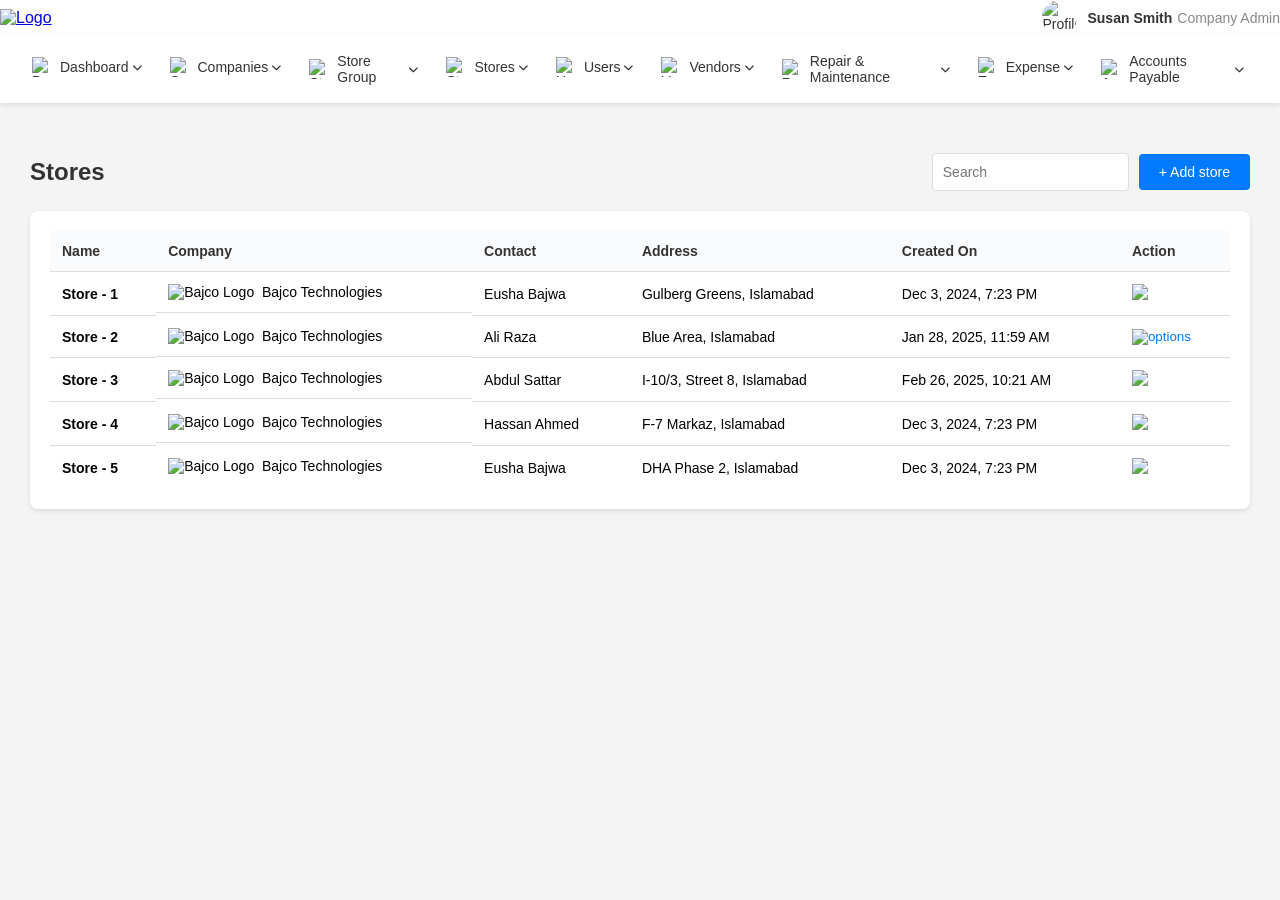
==== index.html @ b76b1de5 "Add files via upload" ====
<!DOCTYPE html>
<html lang="en">
<head>
  <meta charset="UTF-8">
  <meta name="viewport" content="width=device-width, initial-scale=1.0">
  <title>Menu Bar with Logo, Profile, and Table</title>
  <link rel="stylesheet" href="styles.css">
  <link rel="stylesheet" href="https://cdnjs.cloudflare.com/ajax/libs/font-awesome/6.0.0-beta3/css/all.min.css">
</head>
<body>
  <!-- Profile and Logo Section -->
  <div class="top-section">
    <div class="logo">
      <a href="index.html"> <img src="imgs/logo.png" alt="Logo"> </a>
    </div>
    <div class="profile">
      <img src="imgs/profile-pic.png" alt="Profile" class="profile-pic">
      <span class="profile-name">Susan Smith</span>
      <span class="profile-role">Company Admin</span>
    </div>
  </div>

  <!-- Menu Bar -->
  <div class="menu-bar">
    <ul class="menu-items">
        <li><a href="#"><img src="icons/dashboard.png" alt="Dashboard Icon"> Dashboard <i class="fas fa-chevron-down"></i></a></li>
        <li><a href="#"><img src="icons/companies.svg" alt="Companies Icon"> Companies <i class="fas fa-chevron-down"></i></a></li>
        <li><a href="#"><img src="icons/store.svg" alt="Store Group Icon"> Store Group <i class="fas fa-chevron-down"></i></a></li>
        <li><a href="#"><img src="icons/store.svg" alt="Stores Icon"> Stores <i class="fas fa-chevron-down"></i></a></li>
        <li><a href="#"><img src="icons/user.png" alt="Users Icon"> Users <i class="fas fa-chevron-down"></i></a></li>
        <li><a href="#"><img src="icons/user.png" alt="Vendors Icon"> Vendors <i class="fas fa-chevron-down"></i></a></li>
        <li><a href="#"><img src="icons/repair.png" alt="Repair & Maintenance Icon"> Repair & Maintenance <i class="fas fa-chevron-down"></i></a></li>
        <li><a href="#"><img src="icons/repair.png" alt="Expense Icon"> Expense <i class="fas fa-chevron-down"></i></a></li>
        <li><a href="#"><img src="icons/accounts.png" alt="Accounts Payable Icon"> Accounts Payable <i class="fas fa-chevron-down"></i></a></li>
      </ul>
  </div>

  <!-- Content Section -->
  <div class="content-section">
    <!-- Heading and Search Bar Section -->
    <div class="header-section">
      <h1>Stores</h1>
      <div class="search-section">
        <input type="text" placeholder="Search" class="search-bar">
        <a href="create-store.html">
          <button class="search-button">+ Add store</button>
        </a>
        
      </div>
    </div>

    <!-- Table Section -->
    <div class="table-section">
      <table>
        <thead>
          <tr>
            <th>Name</th>
            <th>Company</th>
            <th>Contact</th>
            <th>Address</th>
            <th>Created On</th>
            <th>Action</th>
          </tr>
        </thead>
        <tbody>
          <tr>
            <td><b>Store - 1</b></td>
            <td class="company-info">
                <img src="imgs/bajco.png" alt="Bajco Logo" class="company-logo"> 
              &nbsp;   Bajco Technologies
              </td>
            <td>Eusha Bajwa</td>
            <td>Gulberg Greens, Islamabad</td>
            <td>Dec 3, 2024, 7:23 PM</td>
            <td>
              <button class="action-button"><img src="imgs/Frame.png"></button>
            </td>
          </tr>
          <tr>
            <td><b>Store - 2</b></td>
            <td class="company-info">
                <img src="imgs/bajco.png" alt="Bajco Logo" class="company-logo"> 
              &nbsp;   Bajco Technologies
              </td>
            <td>Ali Raza</td>
            <td>Blue Area, Islamabad</td>
            <td>Jan 28, 2025, 11:59 AM</td>
            <td style="position: relative;">
                <button class="action-button" id="popupBtn">
                  <img src="imgs/Frame.png" alt="options" />
                </button>
        
                <div class="popup-menu" id="popupMenu">
                  <a href="inedx.html">View</a>
                  <a href="edit-store.html">Edit</a>
                  <button id="deleteBtn">Delete</button>
                </div>
              </td>
          </tr>
          <tr>
            <td><b>Store - 3</b></td>
            <td class="company-info">
                <img src="imgs/bajco.png" alt="Bajco Logo" class="company-logo"> 
              &nbsp;   Bajco Technologies
              </td>
            <td>Abdul Sattar</td>
            <td>I-10/3, Street 8, Islamabad</td>
            <td>Feb 26, 2025, 10:21 AM</td>
            <td>
              <button class="action-button"><img src="imgs/Frame.png"></button>
            </td>
          </tr>
          <tr>
            <td><b>Store - 4</b></td>
            <td class="company-info">
                <img src="imgs/bajco.png" alt="Bajco Logo" class="company-logo"> 
              &nbsp;   Bajco Technologies
              </td>
            <td>Hassan Ahmed</td>
            <td>F-7 Markaz, Islamabad</td>
            <td>Dec 3, 2024, 7:23 PM</td>
            <td>
              <button class="action-button"><img src="imgs/Frame.png"></button>
            </td>
          </tr>
          <tr>
            <td><b>Store - 5</b></td>
            <td class="company-info">
                <img src="imgs/bajco.png" alt="Bajco Logo" class="company-logo"> 
              &nbsp;   Bajco Technologies
              </td>
            <td>Eusha Bajwa</td>
            <td>DHA Phase 2, Islamabad</td>
            <td>Dec 3, 2024, 7:23 PM</td>
            <td>
              <button class="action-button"><img src="imgs/Frame.png"></button>
            </td>
          </tr>
        </tbody>
      </table>
    </div>
  </div>

<!-- Modal -->
<div class="modal-backdrop" id="modalBackdrop">
    <div class="modal">
      <p>Are you sure you want to <strong>"Delete"</strong> this store group "Store 3"?</p>
      <p class="disclaimer">Disclaimer: All the requests/activity will be automatically deleted if you delete this store group.</p>
      <div class="modal-buttons">
        <button class="cancel-btn" id="cancelDelete">Not Now</button>
        <button class="confirm-btn" id="confirmDelete">Yes, Delete</button>
      </div>
    </div>
  </div>
  
  

</body>
</html>


<script>
  // Function to show the modal
  function showModal() {
    document.getElementById('modalBackdrop').style.display = 'flex';
  }

  // Function to close the modal
  function closeModal() {
    document.getElementById('modalBackdrop').style.display = 'none';
  }

  // Cancel button closes modal
  document.getElementById('cancelDelete').addEventListener('click', closeModal);

  // Confirm delete
  document.getElementById('confirmDelete').addEventListener('click', function () {
    alert('Store deleted!');
    closeModal();
  });

  // Toggle popup menu visibility
  const popupBtn = document.getElementById('popupBtn');
  const popupMenu = document.getElementById('popupMenu');

  popupBtn.addEventListener('click', function (e) {
    e.stopPropagation(); // Prevent event bubbling
    popupMenu.style.display = popupMenu.style.display === 'block' ? 'none' : 'block';
  });

  // When clicking anywhere else, hide the popup menu
  document.addEventListener('click', function () {
    popupMenu.style.display = 'none';
  });

  // Prevent the menu from closing when clicking inside it
  popupMenu.addEventListener('click', function (e) {
    e.stopPropagation();
  });

  // Show modal on delete button click
  const deleteBtn = document.getElementById('deleteBtn');
  deleteBtn.addEventListener('click', function () {
    showModal();
    popupMenu.style.display = 'none'; // Close the menu after click
  });
</script>
---- styles.css ----
/* Basic Reset */
* {
    margin: 0;
    padding: 0;
    box-sizing: border-box;
  }
  
  /* Body Style */
  body {
    font-family: Arial, sans-serif;
    background-color: #f4f4f4;
  }
  
  .container {
    max-width: 1200px;
    padding:30px;
  }
  
  /* Profile Section Styling */
  .top-section {
    display: flex;
    justify-content: space-between;
    align-items: center;
    background-color: white;
  }
  
  .top-section .logo img {
    width: 100px; 
  }
  
  .profile {
    display: flex;
    align-items: center;
    font-size: 14px;
    color: #333;
  }
  
  .profile .profile-pic {
    width: 35px;
    height: 35px;
    border-radius: 50%;
    margin-right: 10px;
  }
  
  .profile .profile-name {
    font-weight: bold;
  }
  
  .profile .profile-role {
    margin-left: 5px;
    color: #888;
  }
  
  /* Menu Bar Styling */
  .menu-bar {
    background-color: #fff;
    padding: 10px 20px;
    box-shadow: 0 2px 5px rgba(0, 0, 0, 0.1);
  }
  
  .menu-items {
    list-style-type: none;
    display: flex;
    justify-content: flex-start;
    align-items: center;
  }
  .menu-items li a img {
    width: 20px; /* Set the icon size */
    height: 20px;
    margin-right: 8px; /* Space between the icon and text */
  }
  
  
  .menu-items li a {
    text-decoration: none;
    font-size: 14px;
    color: #333;
    padding: 8px 12px;
    display: inline-flex;
    align-items: center;
    transition: color 0.3s ease;
  }
  
  .menu-items li a i {
    margin-right: 4px;
    font-size: 12px;
  }
  
  .menu-items li a i:last-child {
    margin-left: 4px;
    font-size: 10px;
  }
  
  .menu-items li a:hover {
    color: #007bff;
  }
  
  .menu-items li a:active {
    color: #0056b3;
  }
  
  /* Content Section Styling */
  .company-info {
    display: flex;
    align-items: center;  /* Vertically centers the image and text */
  }
  .content-section {
    margin-top: 20px;
    padding: 30px;
  }
  
  .header-section {
    display: flex;
    justify-content: space-between;
    align-items: center;
    margin-bottom: 20px;
  }
  
  .header-section h1 {
    font-size: 24px;
    color: #333;
  }
  
  .search-section {
    display: flex;
    align-items: center;
  }
  
  .search-bar {
    padding: 10px;
    font-size: 14px;
    border: 1px solid #ddd;
    border-radius: 4px;
    margin-right: 10px;
  }
  
  .search-button {
    padding: 10px 20px;
    font-size: 14px;
    background-color: #007bff;
    color: #fff;
    border: none;
    border-radius: 4px;
    cursor: pointer;
  }
  
  .search-button:hover {
    background-color: #0056b3;
  }
  
  /* Table Styling */
  .table-section {
    background-color: #fff;
    padding: 20px;
    box-shadow: 0 2px 5px rgba(0, 0, 0, 0.1);
    border-radius: 8px;
  }
  
  table {
    width: 100%;
    border-collapse: collapse;
  }
  
  th, td {
    padding: 12px;
    text-align: left;
    font-size: 14px;
    border-bottom: 1px solid #ddd;
  }
  
  th {
    background-color: #F8FAFC;
    color: #333;
  }
  
  .action-button {
    background-color: transparent;
    border: none;
    color: #007bff;
    cursor: pointer;
  }
  
  .action-button:hover {
    text-decoration: underline;
  }
  
  tr:last-child td {
    border-bottom: none;
  }
  .action-button {
    background: transparent;
    border: none;
    cursor: pointer;
  }

  .popup-menu {
    position: absolute;
    background: #fff;
    border: 1px solid #ccc;
    box-shadow: 0 2px 8px rgba(0, 0, 0, 0.2);
    display: none;
    flex-direction: column;
    z-index: 1000;
    padding: 10px;
    border-radius: 6px;
  }

  .popup-menu a {
    padding: 8px 12px;
    text-decoration: none;
    color: #333;
    font-family: sans-serif;
  }

  .popup-menu a:hover {
    background-color: #f0f0f0;
  }

  .action-button {
    background: transparent;
    border: none;
    cursor: pointer;
  }

  .popup-menu {
    position: absolute;
    background: #fff;
    border: 1px solid #ccc;
    box-shadow: 0 2px 8px rgba(0, 0, 0, 0.2);
    display: none;
    flex-direction: column;
    z-index: 1000;
    padding: 10px;
    border-radius: 6px;
  }

  .popup-menu a, .popup-menu button {
    padding: 8px 12px;
    text-decoration: none;
    color: #333;
    font-family: sans-serif;
    background: none;
    border: none;
    text-align: left;
    width: 100%;
    cursor: pointer;
  }

  .popup-menu a:hover, .popup-menu button:hover {
    background-color: #f0f0f0;
  }

  /* Modal Styles */
  .modal-backdrop {
    display: none;
    position: fixed;
    inset: 0;
    background-color: rgba(0, 0, 0, 0.5);
    z-index: 2000;
    justify-content: center;
    align-items: center;
  }

  .modal {
    background: white;
    padding: 20px;
    /* Modal Backdrop */
.modal-backdrop {
    position: fixed;
    top: 0;
    left: 0;
    width: 100%;
    height: 100%;
    background: rgba(0, 0, 0, 0.5); /* Semi-transparent background */
    display: none; /* Hidden by default */
    justify-content: center;
    align-items: center;
    z-index: 1000;
  }
  
  /* Modal Styling */
/* Modal Backdrop */
.modal-backdrop {
  display: none;
  position: fixed;
  inset: 0;
  background-color: rgba(0, 0, 0, 0.5);
  z-index: 2000;
  justify-content: center;
  align-items: center;
}

/* Modal Styling */
.modal {
  background-color: #fff;
  padding: 30px;
  border-radius: 8px;
  box-shadow: 0px 4px 12px rgba(0, 0, 0, 0.1);
  width: 450px; /* Adjusted for better width based on the modal content */
  text-align: center;
}

/* Main Modal Text */
.modal p {
  font-size: 17px;
  color: #333;
  margin-bottom: 15px;
  line-height: 1.5;
}

.modal p strong {
  color: #e74c3c; /* Red color for bold text */
  font-weight: bold;
}

/* Disclaimer Text */
.modal .disclaimer {
  font-size: 14px;
  color: #888;
  margin-bottom: 20px;
  text-align: left; /* Align disclaimer text left for better presentation */
}

/* Buttons Layout - Vertical */
.modal-buttons {
  display: flex;
  flex-direction: column;
  gap: 10px;
}

/* Buttons Style */
.modal-buttons button {
  padding: 12px;
  font-size: 15px;
  cursor: pointer;
  border: none;
  border-radius: 20px; /* Rounded buttons */
  transition: all 0.3s ease;
  width: 100%;
}

.cancel-btn {
  background-color: #f1f1f1;
  color: #333;
  border-radius: 20px; /* Make sure the cancel button is rounded */
}

.cancel-btn:hover {
  background-color: #e0e0e0;
}

.confirm-btn {
  background-color: #e74c3c;
  color: #fff;
  border-radius: 20px; /* Rounded confirm button */
}

.confirm-btn:hover {
  background-color: #c0392b;
}
  }
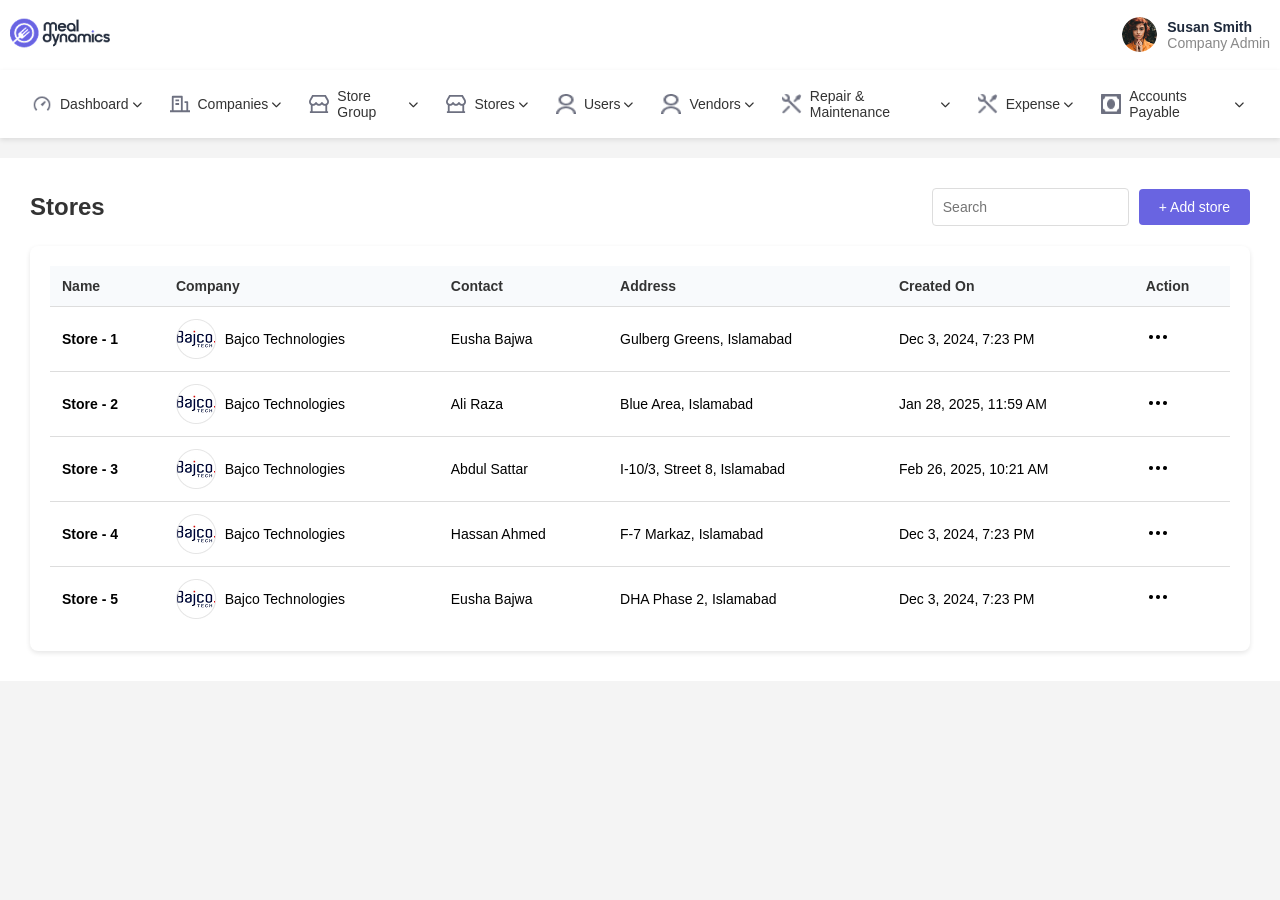
==== commit 234d866e: "fixes" ====
--- a/index.html
+++ b/index.html
@@ -3,7 +3,7 @@
 <head>
   <meta charset="UTF-8">
   <meta name="viewport" content="width=device-width, initial-scale=1.0">
-  <title>Menu Bar with Logo, Profile, and Table</title>
+  <title>Meal dynamics</title>
   <link rel="stylesheet" href="styles.css">
   <link rel="stylesheet" href="https://cdnjs.cloudflare.com/ajax/libs/font-awesome/6.0.0-beta3/css/all.min.css">
 </head>
@@ -15,10 +15,13 @@
     </div>
     <div class="profile">
       <img src="imgs/profile-pic.png" alt="Profile" class="profile-pic">
-      <span class="profile-name">Susan Smith</span>
-      <span class="profile-role">Company Admin</span>
-    </div>
-  </div>
+      <div class="profile-info">
+        <span class="profile-name">Susan Smith</span><br>
+        <span class="profile-role">Company Admin</span>
+      </div>
+    </div>
+  </div>
+  
 
   <!-- Menu Bar -->
   <div class="menu-bar">
@@ -72,9 +75,18 @@
             <td>Eusha Bajwa</td>
             <td>Gulberg Greens, Islamabad</td>
             <td>Dec 3, 2024, 7:23 PM</td>
-            <td>
-              <button class="action-button"><img src="imgs/Frame.png"></button>
-            </td>
+            <td style="position: relative;">
+              <button class="action-button popup-btn">
+                <img src="imgs/Frame.png" alt="options" />
+              </button>
+            
+              <div class="popup-menu">
+                <a href="index.html">View</a>
+                <a href="edit-store.html">Edit</a>
+                <button class="delete-btn">Delete</button>
+              </div>
+            </td>
+            
           </tr>
           <tr>
             <td><b>Store - 2</b></td>
@@ -86,16 +98,17 @@
             <td>Blue Area, Islamabad</td>
             <td>Jan 28, 2025, 11:59 AM</td>
             <td style="position: relative;">
-                <button class="action-button" id="popupBtn">
-                  <img src="imgs/Frame.png" alt="options" />
-                </button>
-        
-                <div class="popup-menu" id="popupMenu">
-                  <a href="inedx.html">View</a>
-                  <a href="edit-store.html">Edit</a>
-                  <button id="deleteBtn">Delete</button>
-                </div>
-              </td>
+              <button class="action-button popup-btn">
+                <img src="imgs/Frame.png" alt="options" />
+              </button>
+            
+              <div class="popup-menu">
+                <a href="index.html">View</a>
+                <a href="edit-store.html">Edit</a>
+                <button class="delete-btn">Delete</button>
+              </div>
+            </td>
+            
           </tr>
           <tr>
             <td><b>Store - 3</b></td>
@@ -106,9 +119,18 @@
             <td>Abdul Sattar</td>
             <td>I-10/3, Street 8, Islamabad</td>
             <td>Feb 26, 2025, 10:21 AM</td>
-            <td>
-              <button class="action-button"><img src="imgs/Frame.png"></button>
-            </td>
+            <td style="position: relative;">
+              <button class="action-button popup-btn">
+                <img src="imgs/Frame.png" alt="options" />
+              </button>
+            
+              <div class="popup-menu">
+                <a href="index.html">View</a>
+                <a href="edit-store.html">Edit</a>
+                <button class="delete-btn">Delete</button>
+              </div>
+            </td>
+            
           </tr>
           <tr>
             <td><b>Store - 4</b></td>
@@ -119,9 +141,18 @@
             <td>Hassan Ahmed</td>
             <td>F-7 Markaz, Islamabad</td>
             <td>Dec 3, 2024, 7:23 PM</td>
-            <td>
-              <button class="action-button"><img src="imgs/Frame.png"></button>
-            </td>
+            <td style="position: relative;">
+              <button class="action-button popup-btn">
+                <img src="imgs/Frame.png" alt="options" />
+              </button>
+            
+              <div class="popup-menu">
+                <a href="index.html">View</a>
+                <a href="edit-store.html">Edit</a>
+                <button class="delete-btn">Delete</button>
+              </div>
+            </td>
+            
           </tr>
           <tr>
             <td><b>Store - 5</b></td>
@@ -132,9 +163,18 @@
             <td>Eusha Bajwa</td>
             <td>DHA Phase 2, Islamabad</td>
             <td>Dec 3, 2024, 7:23 PM</td>
-            <td>
-              <button class="action-button"><img src="imgs/Frame.png"></button>
-            </td>
+            <td style="position: relative;">
+              <button class="action-button popup-btn">
+                <img src="imgs/Frame.png" alt="options" />
+              </button>
+            
+              <div class="popup-menu">
+                <a href="index.html">View</a>
+                <a href="edit-store.html">Edit</a>
+                <button class="delete-btn">Delete</button>
+              </div>
+            </td>
+            
           </tr>
         </tbody>
       </table>
@@ -144,8 +184,8 @@
 <!-- Modal -->
 <div class="modal-backdrop" id="modalBackdrop">
     <div class="modal">
-      <p>Are you sure you want to <strong>"Delete"</strong> this store group "Store 3"?</p>
-      <p class="disclaimer">Disclaimer: All the requests/activity will be automatically deleted if you delete this store group.</p>
+      <p>Are you sure you want to <strong>"Delete"</strong> this store group <strong>"Store 3"?</strong></p>
+      <p class="disclaimer"><span>Disclaimer:</span> All the requests/activity will be automatically deleted if you delete this store group.</p>
       <div class="modal-buttons">
         <button class="cancel-btn" id="cancelDelete">Not Now</button>
         <button class="confirm-btn" id="confirmDelete">Yes, Delete</button>
@@ -160,17 +200,17 @@
 
 
 <script>
-  // Function to show the modal
+  // Show modal
   function showModal() {
     document.getElementById('modalBackdrop').style.display = 'flex';
   }
 
-  // Function to close the modal
+  // Hide modal
   function closeModal() {
     document.getElementById('modalBackdrop').style.display = 'none';
   }
 
-  // Cancel button closes modal
+  // Cancel modal
   document.getElementById('cancelDelete').addEventListener('click', closeModal);
 
   // Confirm delete
@@ -179,29 +219,40 @@
     closeModal();
   });
 
-  // Toggle popup menu visibility
-  const popupBtn = document.getElementById('popupBtn');
-  const popupMenu = document.getElementById('popupMenu');
-
-  popupBtn.addEventListener('click', function (e) {
-    e.stopPropagation(); // Prevent event bubbling
-    popupMenu.style.display = popupMenu.style.display === 'block' ? 'none' : 'block';
+  // Handle all popup button events
+  const popupButtons = document.querySelectorAll('.popup-btn');
+  const popupMenus = document.querySelectorAll('.popup-menu');
+
+  popupButtons.forEach((btn, index) => {
+    const popupMenu = popupMenus[index];
+
+    btn.addEventListener('click', function (e) {
+      e.stopPropagation();
+
+      // Hide all other popups
+      popupMenus.forEach(menu => {
+        if (menu !== popupMenu) menu.style.display = 'none';
+      });
+
+      // Toggle current
+      popupMenu.style.display = popupMenu.style.display === 'block' ? 'none' : 'block';
+    });
+
+    // Prevent menu from closing when clicking inside
+    popupMenu.addEventListener('click', function (e) {
+      e.stopPropagation();
+    });
+
+    // Handle delete click inside this menu
+    const deleteBtn = popupMenu.querySelector('.delete-btn');
+    deleteBtn.addEventListener('click', function () {
+      showModal();
+      popupMenu.style.display = 'none';
+    });
   });
 
-  // When clicking anywhere else, hide the popup menu
+  // Hide all popups when clicking outside
   document.addEventListener('click', function () {
-    popupMenu.style.display = 'none';
-  });
-
-  // Prevent the menu from closing when clicking inside it
-  popupMenu.addEventListener('click', function (e) {
-    e.stopPropagation();
-  });
-
-  // Show modal on delete button click
-  const deleteBtn = document.getElementById('deleteBtn');
-  deleteBtn.addEventListener('click', function () {
-    showModal();
-    popupMenu.style.display = 'none'; // Close the menu after click
+    popupMenus.forEach(menu => menu.style.display = 'none');
   });
 </script>
--- a/styles.css
+++ b/styles.css
@@ -1,285 +1,267 @@
-/* Basic Reset */
+/* basic reset for consistent layout across browsers */
 * {
-    margin: 0;
-    padding: 0;
-    box-sizing: border-box;
-  }
-  
-  /* Body Style */
-  body {
-    font-family: Arial, sans-serif;
-    background-color: #f4f4f4;
-  }
-  
-  .container {
-    max-width: 1200px;
-    padding:30px;
-  }
-  
-  /* Profile Section Styling */
-  .top-section {
-    display: flex;
-    justify-content: space-between;
-    align-items: center;
-    background-color: white;
-  }
-  
-  .top-section .logo img {
-    width: 100px; 
-  }
-  
-  .profile {
-    display: flex;
-    align-items: center;
-    font-size: 14px;
-    color: #333;
-  }
-  
-  .profile .profile-pic {
-    width: 35px;
-    height: 35px;
-    border-radius: 50%;
-    margin-right: 10px;
-  }
-  
-  .profile .profile-name {
-    font-weight: bold;
-  }
-  
-  .profile .profile-role {
-    margin-left: 5px;
-    color: #888;
-  }
-  
-  /* Menu Bar Styling */
-  .menu-bar {
-    background-color: #fff;
-    padding: 10px 20px;
-    box-shadow: 0 2px 5px rgba(0, 0, 0, 0.1);
-  }
-  
-  .menu-items {
-    list-style-type: none;
-    display: flex;
-    justify-content: flex-start;
-    align-items: center;
-  }
-  .menu-items li a img {
-    width: 20px; /* Set the icon size */
-    height: 20px;
-    margin-right: 8px; /* Space between the icon and text */
-  }
-  
-  
-  .menu-items li a {
-    text-decoration: none;
-    font-size: 14px;
-    color: #333;
-    padding: 8px 12px;
-    display: inline-flex;
-    align-items: center;
-    transition: color 0.3s ease;
-  }
-  
-  .menu-items li a i {
-    margin-right: 4px;
-    font-size: 12px;
-  }
-  
-  .menu-items li a i:last-child {
-    margin-left: 4px;
-    font-size: 10px;
-  }
-  
-  .menu-items li a:hover {
-    color: #007bff;
-  }
-  
-  .menu-items li a:active {
-    color: #0056b3;
-  }
-  
-  /* Content Section Styling */
-  .company-info {
-    display: flex;
-    align-items: center;  /* Vertically centers the image and text */
-  }
-  .content-section {
-    margin-top: 20px;
-    padding: 30px;
-  }
-  
-  .header-section {
-    display: flex;
-    justify-content: space-between;
-    align-items: center;
-    margin-bottom: 20px;
-  }
-  
-  .header-section h1 {
-    font-size: 24px;
-    color: #333;
-  }
-  
-  .search-section {
-    display: flex;
-    align-items: center;
-  }
-  
-  .search-bar {
-    padding: 10px;
-    font-size: 14px;
-    border: 1px solid #ddd;
-    border-radius: 4px;
-    margin-right: 10px;
-  }
-  
-  .search-button {
-    padding: 10px 20px;
-    font-size: 14px;
-    background-color: #007bff;
-    color: #fff;
-    border: none;
-    border-radius: 4px;
-    cursor: pointer;
-  }
-  
-  .search-button:hover {
-    background-color: #0056b3;
-  }
-  
-  /* Table Styling */
-  .table-section {
-    background-color: #fff;
-    padding: 20px;
-    box-shadow: 0 2px 5px rgba(0, 0, 0, 0.1);
-    border-radius: 8px;
-  }
-  
-  table {
-    width: 100%;
-    border-collapse: collapse;
-  }
-  
-  th, td {
-    padding: 12px;
-    text-align: left;
-    font-size: 14px;
-    border-bottom: 1px solid #ddd;
-  }
-  
-  th {
-    background-color: #F8FAFC;
-    color: #333;
-  }
-  
-  .action-button {
-    background-color: transparent;
-    border: none;
-    color: #007bff;
-    cursor: pointer;
-  }
-  
-  .action-button:hover {
-    text-decoration: underline;
-  }
-  
-  tr:last-child td {
-    border-bottom: none;
-  }
-  .action-button {
-    background: transparent;
-    border: none;
-    cursor: pointer;
-  }
-
-  .popup-menu {
-    position: absolute;
-    background: #fff;
-    border: 1px solid #ccc;
-    box-shadow: 0 2px 8px rgba(0, 0, 0, 0.2);
-    display: none;
-    flex-direction: column;
-    z-index: 1000;
-    padding: 10px;
-    border-radius: 6px;
-  }
-
-  .popup-menu a {
-    padding: 8px 12px;
-    text-decoration: none;
-    color: #333;
-    font-family: sans-serif;
-  }
-
-  .popup-menu a:hover {
-    background-color: #f0f0f0;
-  }
-
-  .action-button {
-    background: transparent;
-    border: none;
-    cursor: pointer;
-  }
-
-  .popup-menu {
-    position: absolute;
-    background: #fff;
-    border: 1px solid #ccc;
-    box-shadow: 0 2px 8px rgba(0, 0, 0, 0.2);
-    display: none;
-    flex-direction: column;
-    z-index: 1000;
-    padding: 10px;
-    border-radius: 6px;
-  }
-
-  .popup-menu a, .popup-menu button {
-    padding: 8px 12px;
-    text-decoration: none;
-    color: #333;
-    font-family: sans-serif;
-    background: none;
-    border: none;
-    text-align: left;
-    width: 100%;
-    cursor: pointer;
-  }
-
-  .popup-menu a:hover, .popup-menu button:hover {
-    background-color: #f0f0f0;
-  }
-
-  /* Modal Styles */
-  .modal-backdrop {
-    display: none;
-    position: fixed;
-    inset: 0;
-    background-color: rgba(0, 0, 0, 0.5);
-    z-index: 2000;
-    justify-content: center;
-    align-items: center;
-  }
-
-  .modal {
-    background: white;
-    padding: 20px;
-    /* Modal Backdrop */
-.modal-backdrop {
-    position: fixed;
-    top: 0;
-    left: 0;
-    width: 100%;
-    height: 100%;
-    background: rgba(0, 0, 0, 0.5); /* Semi-transparent background */
-    display: none; /* Hidden by default */
-    justify-content: center;
-    align-items: center;
-    z-index: 1000;
-  }
-  
-  /* Modal Styling */
-/* Modal Backdrop */
+  margin: 0;
+  padding: 0;
+  box-sizing: border-box;
+}
+
+/* overall body style */
+body {
+  font-family: Arial, sans-serif;
+  background-color: #f4f4f4;
+}
+
+/* layout container */
+.container {
+  max-width: 1200px;
+  padding: 30px;
+}
+
+/* top bar with logo and profile */
+.top-section {
+  display: flex;
+  padding: 10px;
+  justify-content: space-between;
+  align-items: center;
+  background-color: white;
+}
+
+/* logo image size */
+.top-section .logo img {
+  width: 100px;
+}
+
+/* profile layout and color */
+.profile {
+  display: flex;
+  align-items: center;
+  font-size: 14px;
+  color: #1E293B;
+}
+
+/* profile picture style */
+.profile .profile-pic {
+  width: 35px;
+  height: 35px;
+  border-radius: 50%;
+  margin-right: 10px;
+}
+
+/* profile name styling */
+.profile .profile-name {
+  font-weight: bold;
+}
+
+/* role text style */
+.profile .profile-role {
+  color: #888;
+}
+
+/* menu bar background and shadow */
+.menu-bar {
+  background-color: #fff;
+  padding: 10px 20px;
+  box-shadow: 0 2px 5px rgba(0, 0, 0, 0.1);
+}
+
+/* menu list items */
+.menu-items {
+  list-style-type: none;
+  display: flex;
+  justify-content: flex-start;
+  align-items: center;
+}
+
+/* icon size in menu */
+.menu-items li a img {
+  width: 20px;
+  height: 20px;
+  margin-right: 8px;
+}
+
+/* menu link text */
+.menu-items li a {
+  text-decoration: none;
+  font-size: 14px;
+  color: #333;
+  padding: 8px 12px;
+  display: inline-flex;
+  align-items: center;
+  transition: color 0.3s ease;
+}
+
+/* icons spacing inside link */
+.menu-items li a i {
+  margin-right: 4px;
+  font-size: 12px;
+}
+
+.menu-items li a i:last-child {
+  margin-left: 4px;
+  font-size: 10px;
+}
+
+/* hover and active states for menu links */
+.menu-items li a:hover {
+  color: #007bff;
+}
+
+.menu-items li a:active {
+  color: #0056b3;
+}
+
+/* layout for image and text inside a row */
+.company-info {
+  display: flex;
+  align-items: center;
+}
+
+/* main content wrapper */
+.content-section {
+  margin-top: 20px;
+  padding: 30px;
+  background-color: #fff;
+}
+
+/* header layout (e.g. title and buttons) */
+.header-section {
+  display: flex;
+  justify-content: space-between;
+  align-items: center;
+  margin-bottom: 20px;
+}
+
+/* main heading style */
+.header-section h1 {
+  font-size: 24px;
+  color: #333;
+}
+
+/* search section layout */
+.search-section {
+  display: flex;
+  align-items: center;
+}
+
+/* search input */
+.search-bar {
+  padding: 10px;
+  font-size: 14px;
+  border: 1px solid #ddd;
+  border-radius: 4px;
+  margin-right: 10px;
+}
+
+/* search button styling */
+.search-button {
+  padding: 10px 20px;
+  font-size: 14px;
+  background-color: #6964E1;
+  color: #fff;
+  border: none;
+  border-radius: 4px;
+  cursor: pointer;
+}
+
+.search-button:hover {
+  background-color: #0056b3;
+}
+
+/* wrapper for table and its styles */
+.table-section {
+  background-color: #fff;
+  padding: 20px;
+  box-shadow: 0 2px 5px rgba(0, 0, 0, 0.1);
+  border-radius: 8px;
+}
+
+/* general table setup */
+table {
+  width: 100%;
+  border-collapse: collapse;
+}
+
+/* table cell spacing */
+th, td {
+  padding: 12px;
+  text-align: left;
+  font-size: 14px;
+  border-bottom: 1px solid #ddd;
+}
+
+/* table header style */
+th {
+  background-color: #F8FAFC;
+  color: #333;
+}
+
+/* action button inside table */
+.action-button {
+  background-color: transparent;
+  border: none;
+  color: #007bff;
+  cursor: pointer;
+}
+
+.action-button:hover {
+  text-decoration: underline;
+}
+
+/* remove last row bottom border */
+tr:last-child td {
+  border-bottom: none;
+}
+
+/* shared action button style */
+.action-button {
+  background: transparent;
+  border: none;
+  cursor: pointer;
+}
+
+/* popup menu container */
+.popup-menu {
+  position: absolute;
+  background: #fff;
+  border: 1px solid #ccc;
+  box-shadow: 0 2px 8px rgba(0, 0, 0, 0.2);
+  display: none;
+  flex-direction: column;
+  z-index: 1000;
+  padding: 10px;
+  border-radius: 6px;
+}
+
+/* links inside popup menu */
+.popup-menu a {
+  padding: 8px 12px;
+  text-decoration: none;
+  color: #333;
+  font-family: sans-serif;
+}
+
+.popup-menu a:hover {
+  background-color: #f0f0f0;
+}
+
+/* popup links and buttons */
+.popup-menu a, .popup-menu button {
+  padding: 8px 12px;
+  text-decoration: none;
+  color: #333;
+  font-family: sans-serif;
+  background: none;
+  border: none;
+  text-align: left;
+  width: 100%;
+  cursor: pointer;
+}
+
+.popup-menu a:hover, .popup-menu button:hover {
+  background-color: #f0f0f0;
+}
+
+/* modal backdrop overlay */
 .modal-backdrop {
   display: none;
   position: fixed;
@@ -288,19 +270,20 @@
   z-index: 2000;
   justify-content: center;
   align-items: center;
-}
-
-/* Modal Styling */
+  border-radius: 10px;
+}
+
+/* modal box style */
 .modal {
   background-color: #fff;
   padding: 30px;
   border-radius: 8px;
   box-shadow: 0px 4px 12px rgba(0, 0, 0, 0.1);
-  width: 450px; /* Adjusted for better width based on the modal content */
+  width: 450px;
   text-align: center;
 }
 
-/* Main Modal Text */
+/* modal main text */
 .modal p {
   font-size: 17px;
   color: #333;
@@ -308,54 +291,57 @@
   line-height: 1.5;
 }
 
-.modal p strong {
-  color: #e74c3c; /* Red color for bold text */
+/* important part of modal text */
+.modal p span {
+  color: #EF4444;
   font-weight: bold;
 }
 
-/* Disclaimer Text */
+/* disclaimer paragraph inside modal */
 .modal .disclaimer {
   font-size: 14px;
-  color: #888;
+  color: #475569;
   margin-bottom: 20px;
-  text-align: left; /* Align disclaimer text left for better presentation */
-}
-
-/* Buttons Layout - Vertical */
+  text-align: left;
+}
+
+/* buttons layout inside modal */
 .modal-buttons {
   display: flex;
   flex-direction: column;
   gap: 10px;
 }
 
-/* Buttons Style */
+/* general button style */
 .modal-buttons button {
   padding: 12px;
   font-size: 15px;
   cursor: pointer;
-  border: none;
-  border-radius: 20px; /* Rounded buttons */
+  border-radius: 10px;
   transition: all 0.3s ease;
   width: 100%;
 }
 
+/* cancel button */
 .cancel-btn {
-  background-color: #f1f1f1;
-  color: #333;
-  border-radius: 20px; /* Make sure the cancel button is rounded */
+  background-color: transparent;
+  border: 1px solid #D0D5DD;
+  color: #344054;
+  border-radius: 20px;
 }
 
 .cancel-btn:hover {
   background-color: #e0e0e0;
 }
 
+/* confirm delete button */
 .confirm-btn {
-  background-color: #e74c3c;
+  background-color: #EF4444;
   color: #fff;
-  border-radius: 20px; /* Rounded confirm button */
+  border: none;
+  border-radius: 20px;
 }
 
 .confirm-btn:hover {
-  background-color: #c0392b;
-}
-  }+  background-color: #EF4444;
+}
